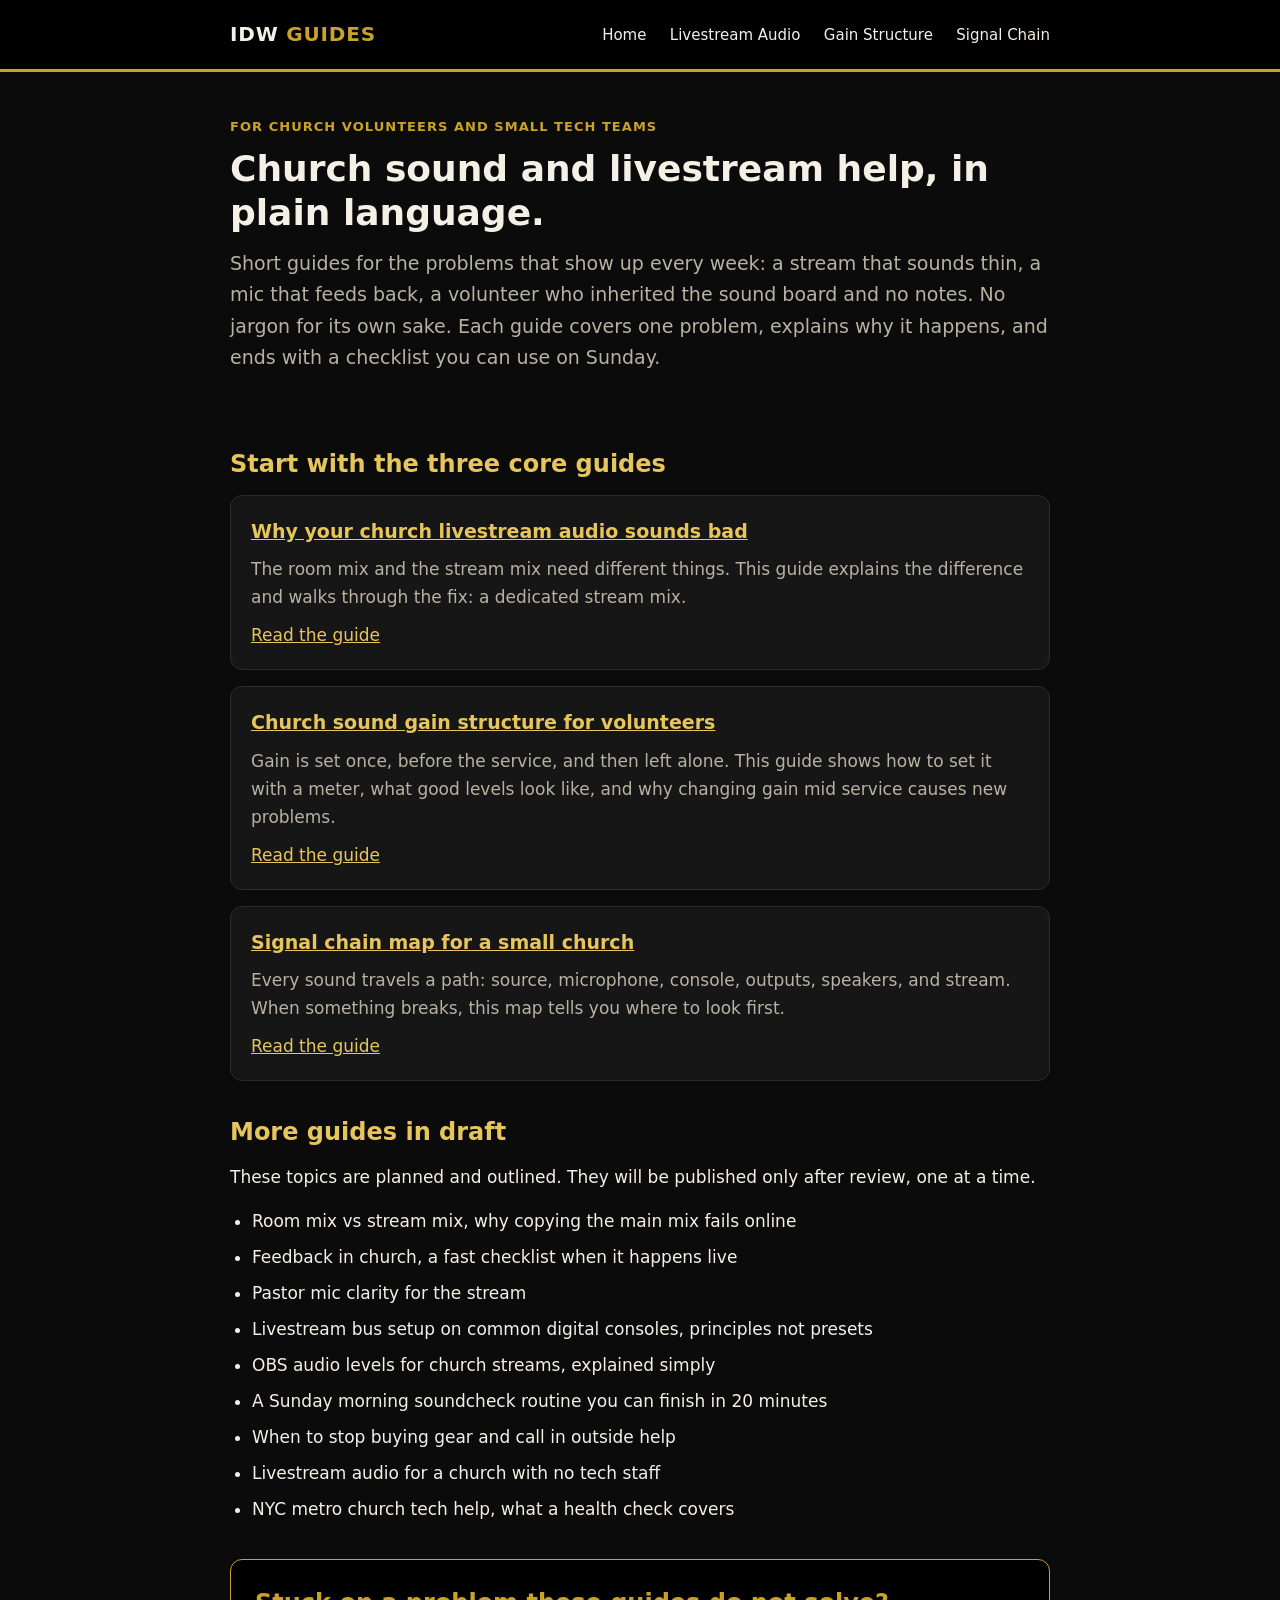
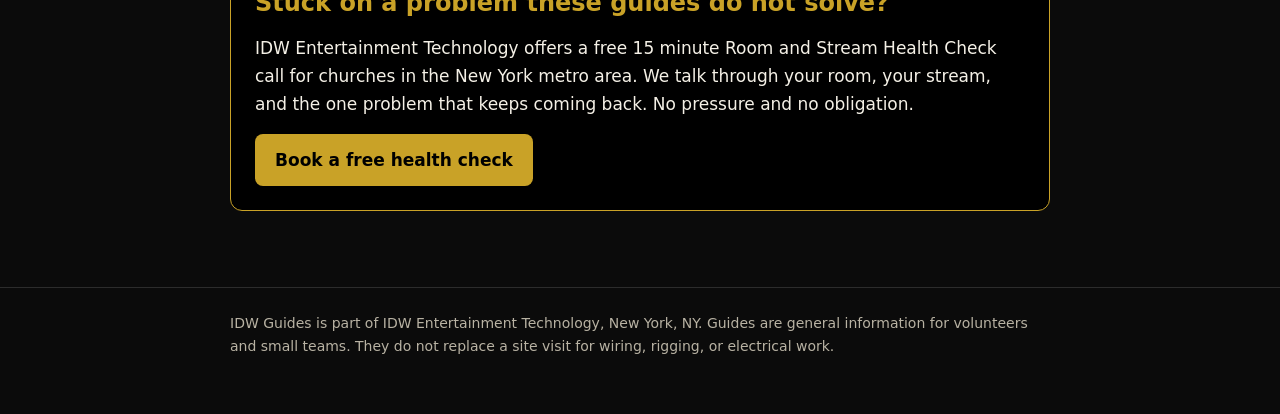
==== index.html @ fb6a51de "IDW Guides: church first directory test, 3 guides" ====
<!DOCTYPE html>
<html lang="en">
<head>
<meta charset="utf-8">
<meta name="viewport" content="width=device-width, initial-scale=1">
<title>Church Sound and Livestream Guides | IDW Guides</title>
<meta name="description" content="Plain, practical guides for church volunteers who run sound and livestreams with little or no tech staff. From IDW Entertainment Technology, New York, NY.">
<link rel="stylesheet" href="style.css">
</head>
<body>
<header class="site">
<div class="wrap">
<a class="brand" href="index.html">IDW <span>GUIDES</span></a>
<nav class="main">
<a href="index.html">Home</a>
<a href="guides/why-church-livestream-audio-sounds-bad.html">Livestream Audio</a>
<a href="guides/church-sound-gain-structure-for-volunteers.html">Gain Structure</a>
<a href="guides/signal-chain-map-small-church.html">Signal Chain</a>
</nav>
</div>
</header>
<div class="wrap">
<section class="hero">
<p class="eyebrow">For church volunteers and small tech teams</p>
<h1>Church sound and livestream help, in plain language.</h1>
<p class="lede">Short guides for the problems that show up every week: a stream that sounds thin, a mic that feeds back, a volunteer who inherited the sound board and no notes. No jargon for its own sake. Each guide covers one problem, explains why it happens, and ends with a checklist you can use on Sunday.</p>
</section>
<main>
<h2>Start with the three core guides</h2>
<div class="card">
<h3><a href="guides/why-church-livestream-audio-sounds-bad.html">Why your church livestream audio sounds bad</a></h3>
<p>The room mix and the stream mix need different things. This guide explains the difference and walks through the fix: a dedicated stream mix.</p>
<a href="guides/why-church-livestream-audio-sounds-bad.html">Read the guide</a>
</div>
<div class="card">
<h3><a href="guides/church-sound-gain-structure-for-volunteers.html">Church sound gain structure for volunteers</a></h3>
<p>Gain is set once, before the service, and then left alone. This guide shows how to set it with a meter, what good levels look like, and why changing gain mid service causes new problems.</p>
<a href="guides/church-sound-gain-structure-for-volunteers.html">Read the guide</a>
</div>
<div class="card">
<h3><a href="guides/signal-chain-map-small-church.html">Signal chain map for a small church</a></h3>
<p>Every sound travels a path: source, microphone, console, outputs, speakers, and stream. When something breaks, this map tells you where to look first.</p>
<a href="guides/signal-chain-map-small-church.html">Read the guide</a>
</div>
<h2>More guides in draft</h2>
<p>These topics are planned and outlined. They will be published only after review, one at a time.</p>
<ul>
<li>Room mix vs stream mix, why copying the main mix fails online</li>
<li>Feedback in church, a fast checklist when it happens live</li>
<li>Pastor mic clarity for the stream</li>
<li>Livestream bus setup on common digital consoles, principles not presets</li>
<li>OBS audio levels for church streams, explained simply</li>
<li>A Sunday morning soundcheck routine you can finish in 20 minutes</li>
<li>When to stop buying gear and call in outside help</li>
<li>Livestream audio for a church with no tech staff</li>
<li>NYC metro church tech help, what a health check covers</li>
</ul>
<section class="cta">
<h2>Stuck on a problem these guides do not solve?</h2>
<p>IDW Entertainment Technology offers a free 15 minute Room and Stream Health Check call for churches in the New York metro area. We talk through your room, your stream, and the one problem that keeps coming back. No pressure and no obligation.</p>
<a class="button" href="https://idwent.com/#contact">Book a free health check</a>
</section>
</main>
</div>
<footer class="site">
<div class="wrap">
<p>IDW Guides is part of IDW Entertainment Technology, New York, NY. Guides are general information for volunteers and small teams. They do not replace a site visit for wiring, rigging, or electrical work.</p>
</div>
</footer>
</body>
</html>
---- style.css ----
:root{--bg:#0b0b0b;--surface:#161616;--surface2:#1e1e1e;--gold:#c9a227;--gold-light:#e6c65c;--text:#f4f0e6;--muted:#b8b2a3;--border:#2c2c2c;--radius:12px}
*{box-sizing:border-box}
html{scroll-behavior:smooth}
body{margin:0;background:var(--bg);color:var(--text);font-family:system-ui,-apple-system,Segoe UI,Roboto,Helvetica,Arial,sans-serif;line-height:1.65;font-size:17px}
a{color:var(--gold-light)}
a:hover{color:var(--gold)}
.wrap{max-width:860px;margin:0 auto;padding:0 20px}
header.site{background:#000;border-bottom:3px solid var(--gold);padding:18px 0}
header.site .wrap{display:flex;flex-wrap:wrap;align-items:center;justify-content:space-between;gap:12px}
.brand{font-weight:800;letter-spacing:.04em;color:var(--text);text-decoration:none;font-size:20px}
.brand span{color:var(--gold)}
nav.main a{color:var(--text);text-decoration:none;margin-left:18px;font-size:15px}
nav.main a:hover{color:var(--gold-light)}
.hero{padding:44px 0 10px}
.hero h1{font-size:36px;line-height:1.2;margin:0 0 14px}
.eyebrow{color:var(--gold);font-weight:700;text-transform:uppercase;letter-spacing:.08em;font-size:13px;margin:0 0 10px}
.lede{color:var(--muted);font-size:19px;margin:0 0 20px}
main{padding:10px 0 40px}
h1.article{font-size:34px;line-height:1.25;margin:26px 0 12px}
h2{font-size:24px;margin:32px 0 10px;color:var(--gold-light)}
h3{font-size:19px;margin:22px 0 8px}
p{margin:0 0 16px}
ul,ol{margin:0 0 18px;padding-left:22px}
li{margin-bottom:8px}
.card{background:var(--surface);border:1px solid var(--border);border-radius:var(--radius);padding:20px;margin:0 0 16px}
.card h3{margin-top:0}
.card p{color:var(--muted);margin-bottom:10px}
.checklist{background:var(--surface2);border-left:4px solid var(--gold);border-radius:8px;padding:18px 20px;margin:24px 0}
.checklist h2,.checklist h3{margin-top:0;color:var(--text)}
.checklist ul{list-style:none;padding-left:0}
.checklist li{padding-left:26px;position:relative}
.checklist li:before{content:"\2713";position:absolute;left:0;color:var(--gold);font-weight:700}
.cta{background:#000;border:1px solid var(--gold);border-radius:var(--radius);padding:24px;margin:36px 0}
.cta h2{color:var(--gold);margin-top:0}
.button{display:inline-block;background:var(--gold);color:#000;font-weight:700;text-decoration:none;padding:12px 20px;border-radius:8px}
.button:hover{background:var(--gold-light);color:#000}
.diagram{background:var(--surface);border:1px solid var(--border);border-radius:var(--radius);padding:18px;font-family:ui-monospace,Menlo,Consolas,monospace;font-size:14px;overflow-x:auto;white-space:pre;line-height:1.5}
.meta{color:var(--muted);font-size:14px;margin-bottom:20px}
.related{border-top:1px solid var(--border);margin-top:36px;padding-top:8px}
footer.site{border-top:1px solid var(--border);padding:24px 0 40px;color:var(--muted);font-size:14px}
@media (max-width:640px){.hero h1{font-size:29px}h1.article{font-size:27px}nav.main a{margin-left:0;margin-right:14px}body{font-size:16px}}
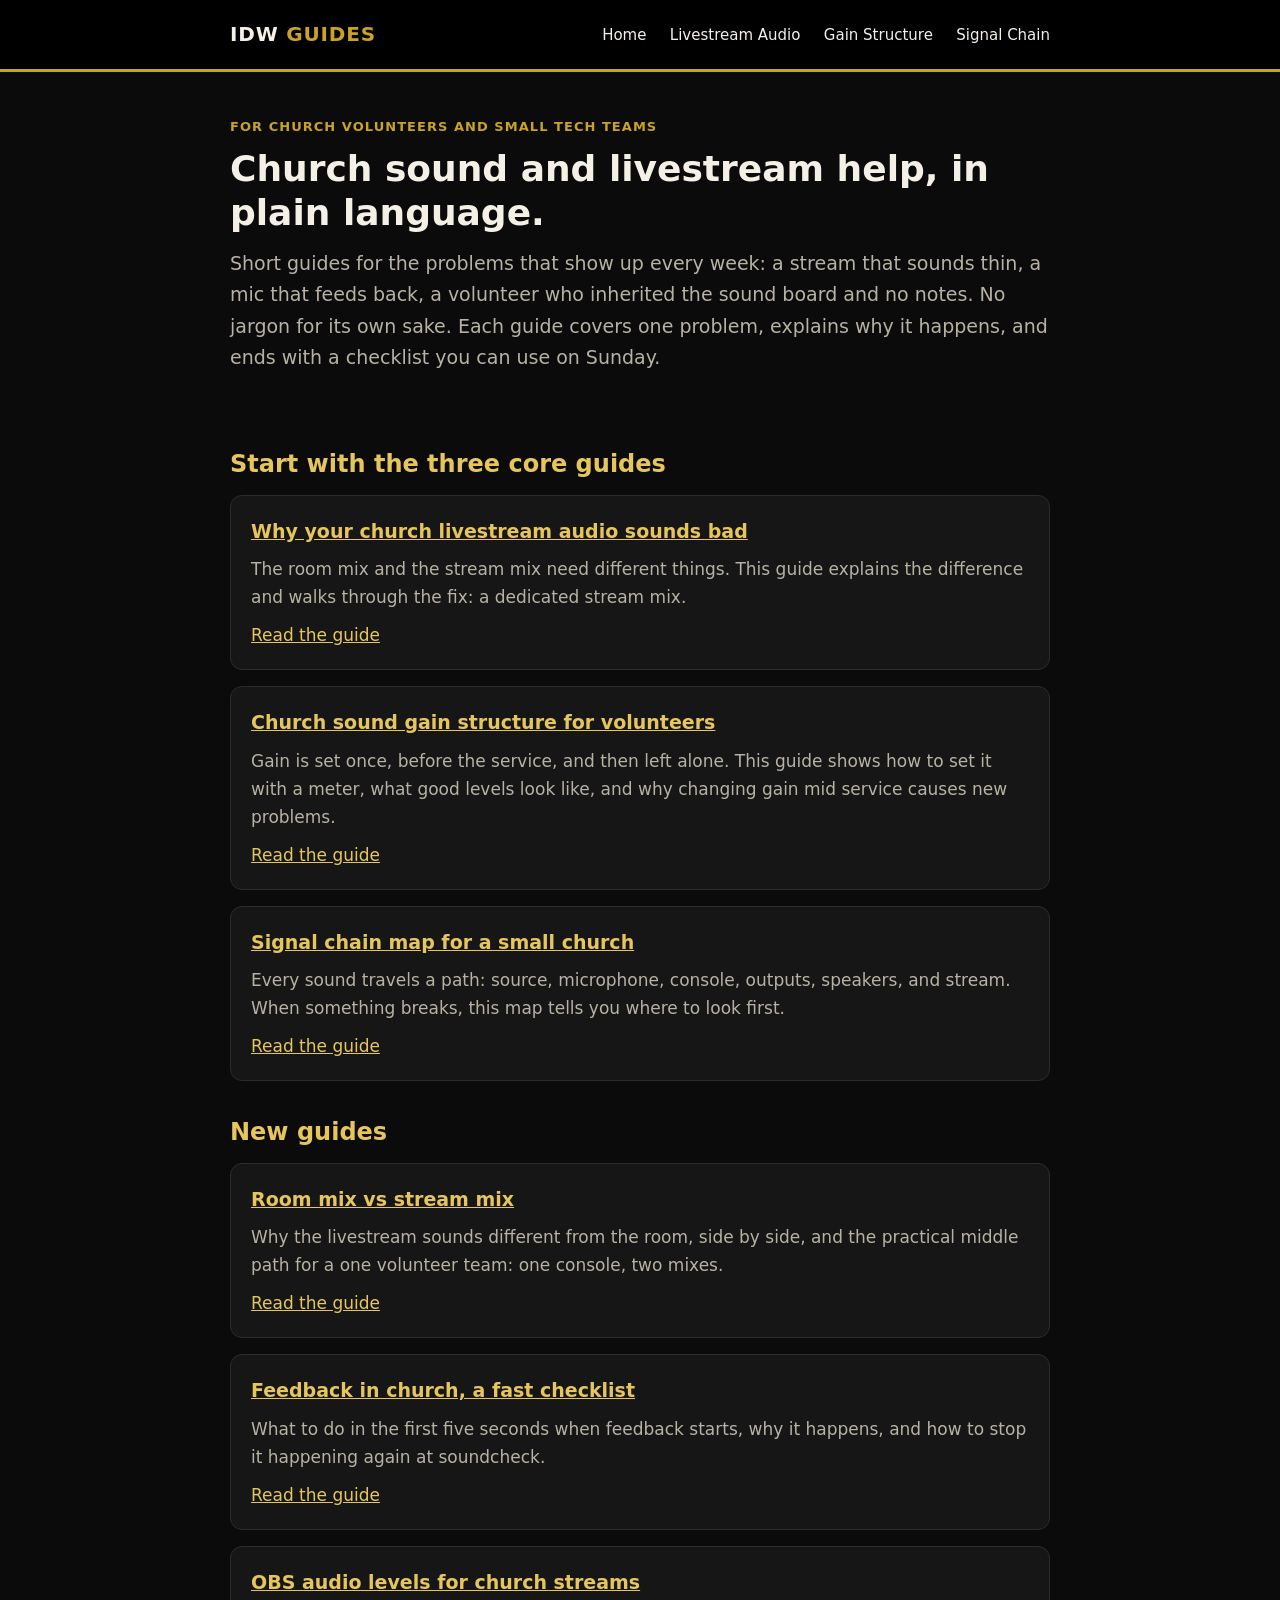
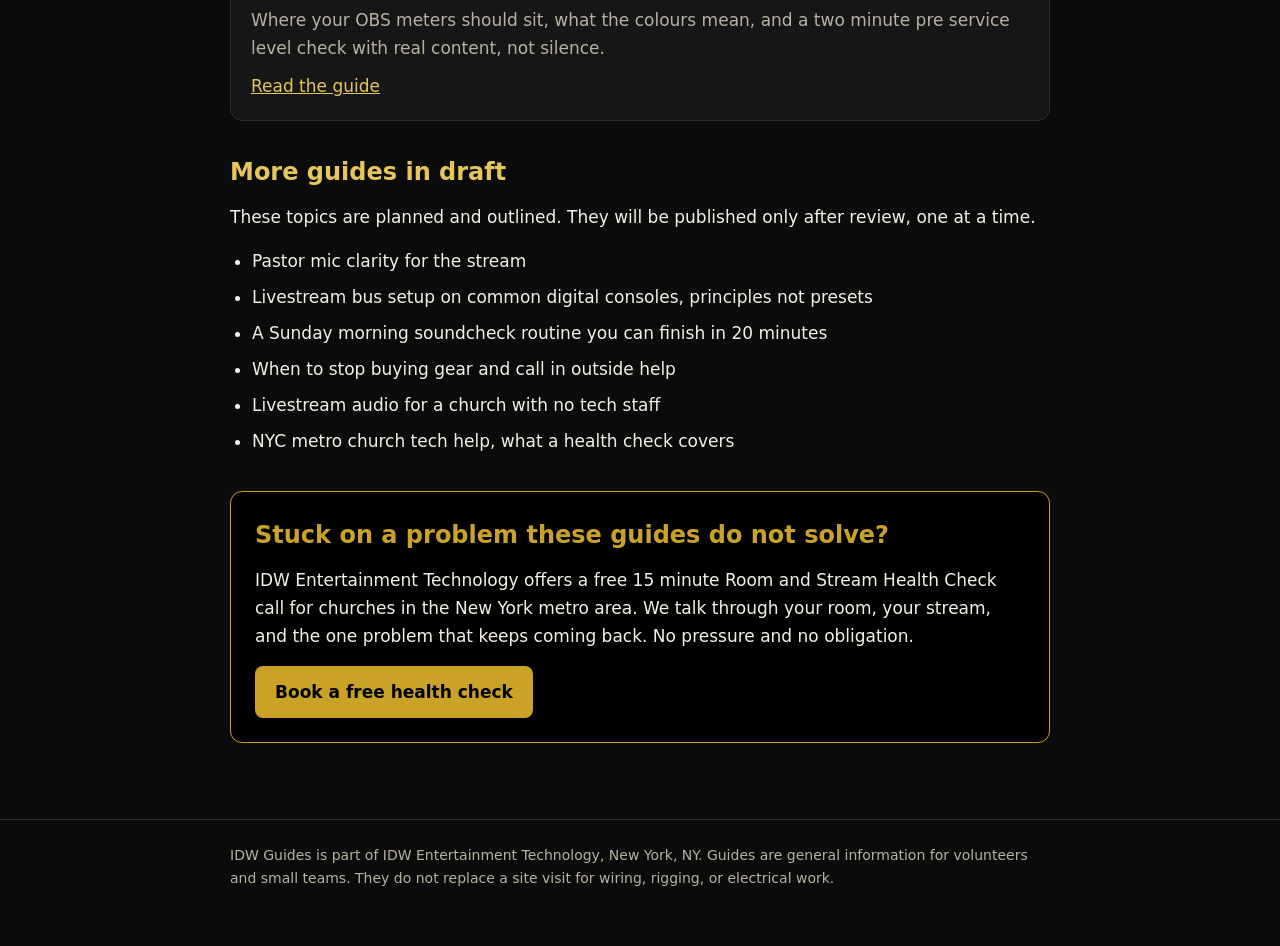
==== commit 90f180ae: "Publish guides 4, 5 and 8: room vs stream mix, feedback checklist, OBS levels" ====
--- a/index.html
+++ b/index.html
@@ -5,6 +5,39 @@
 <meta name="viewport" content="width=device-width, initial-scale=1">
 <title>Church Sound and Livestream Guides | IDW Guides</title>
 <meta name="description" content="Plain, practical guides for church volunteers who run sound and livestreams with little or no tech staff. From IDW Entertainment Technology, New York, NY.">
+<link rel="canonical" href="https://guides.idwent.com/">
+<meta property="og:title" content="Church Sound and Livestream Guides | IDW Guides">
+<meta property="og:description" content="Plain, practical guides for church volunteers who run sound and livestreams with little or no tech staff. From IDW Entertainment Technology, New York, NY.">
+<meta property="og:type" content="website">
+<meta property="og:url" content="https://guides.idwent.com/">
+<script type="application/ld+json">
+{
+  "@context": "https://schema.org",
+  "@graph": [
+    {
+      "@type": "Organization",
+      "name": "IDW Entertainment Technology",
+      "url": "https://idwent.com",
+      "address": {
+        "@type": "PostalAddress",
+        "addressLocality": "New York",
+        "addressRegion": "NY",
+        "addressCountry": "US"
+      }
+    },
+    {
+      "@type": "WebSite",
+      "name": "IDW Guides",
+      "url": "https://guides.idwent.com/",
+      "publisher": {
+        "@type": "Organization",
+        "name": "IDW Entertainment Technology",
+        "url": "https://idwent.com"
+      }
+    }
+  ]
+}
+</script>
 <link rel="stylesheet" href="style.css">
 </head>
 <body>
@@ -42,14 +75,27 @@
 <p>Every sound travels a path: source, microphone, console, outputs, speakers, and stream. When something breaks, this map tells you where to look first.</p>
 <a href="guides/signal-chain-map-small-church.html">Read the guide</a>
 </div>
+<h2>New guides</h2>
+<div class="card">
+<h3><a href="guides/room-mix-vs-stream-mix.html">Room mix vs stream mix</a></h3>
+<p>Why the livestream sounds different from the room, side by side, and the practical middle path for a one volunteer team: one console, two mixes.</p>
+<a href="guides/room-mix-vs-stream-mix.html">Read the guide</a>
+</div>
+<div class="card">
+<h3><a href="guides/feedback-in-church-fast-checklist.html">Feedback in church, a fast checklist</a></h3>
+<p>What to do in the first five seconds when feedback starts, why it happens, and how to stop it happening again at soundcheck.</p>
+<a href="guides/feedback-in-church-fast-checklist.html">Read the guide</a>
+</div>
+<div class="card">
+<h3><a href="guides/obs-audio-levels-for-church-streams.html">OBS audio levels for church streams</a></h3>
+<p>Where your OBS meters should sit, what the colours mean, and a two minute pre service level check with real content, not silence.</p>
+<a href="guides/obs-audio-levels-for-church-streams.html">Read the guide</a>
+</div>
 <h2>More guides in draft</h2>
 <p>These topics are planned and outlined. They will be published only after review, one at a time.</p>
 <ul>
-<li>Room mix vs stream mix, why copying the main mix fails online</li>
-<li>Feedback in church, a fast checklist when it happens live</li>
 <li>Pastor mic clarity for the stream</li>
 <li>Livestream bus setup on common digital consoles, principles not presets</li>
-<li>OBS audio levels for church streams, explained simply</li>
 <li>A Sunday morning soundcheck routine you can finish in 20 minutes</li>
 <li>When to stop buying gear and call in outside help</li>
 <li>Livestream audio for a church with no tech staff</li>
--- a/style.css
+++ b/style.css
@@ -39,3 +39,12 @@
 .related{border-top:1px solid var(--border);margin-top:36px;padding-top:8px}
 footer.site{border-top:1px solid var(--border);padding:24px 0 40px;color:var(--muted);font-size:14px}
 @media (max-width:640px){.hero h1{font-size:29px}h1.article{font-size:27px}nav.main a{margin-left:0;margin-right:14px}body{font-size:16px}}
+
+.byline{color:var(--muted);font-size:14px;margin:0 0 14px}
+.answer{background:var(--surface);border-left:4px solid var(--gold);border-radius:8px;padding:16px 18px;font-size:18px;margin:0 0 22px}
+.faq{border-top:1px solid var(--border);margin-top:36px;padding-top:8px}
+.faq h3{color:var(--text)}
+.author-note{color:var(--muted)}
+table{border-collapse:collapse;width:100%;margin:0 0 20px;font-size:15px}
+th,td{border:1px solid var(--border);padding:10px 12px;text-align:left;vertical-align:top}
+th{background:var(--surface2);color:var(--gold-light)}
